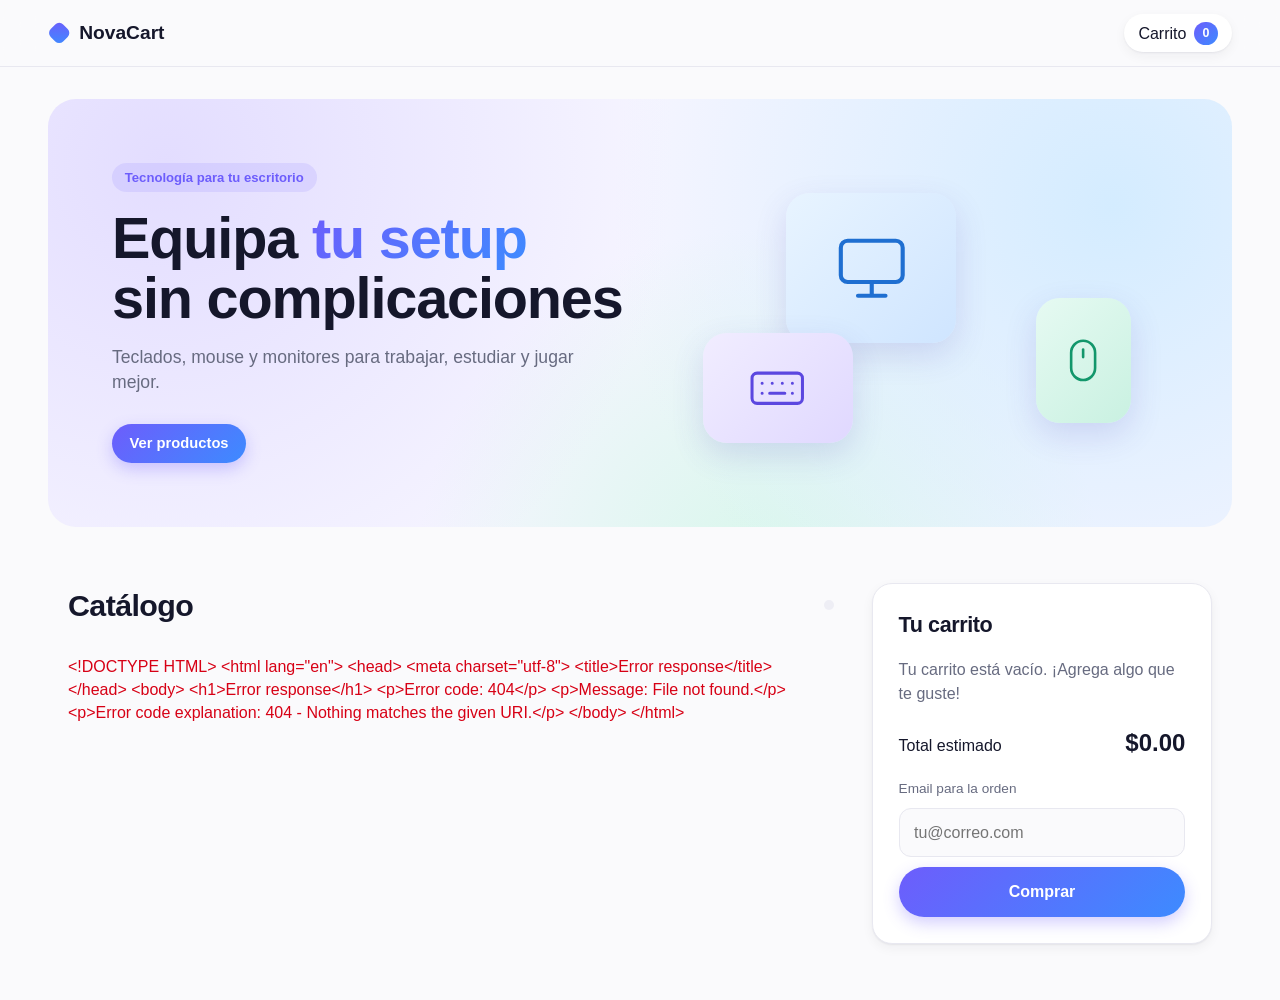
==== TiendaAPI/wwwroot/index.html @ cb54d962 "Fases 5 y 6: tienda web conectada a la API y mejoras de seguridad - Agrega la tienda en wwwroot: cat" ====
<!DOCTYPE html>
<html lang="es">
<head>
  <meta charset="utf-8">
  <meta name="viewport" content="width=device-width, initial-scale=1">
  <title>NovaCart · Tienda</title>
  <link rel="stylesheet" href="css/styles.css">
</head>
<body>
  <header class="topbar">
    <a class="brand" href="/"><span class="logo-mark" aria-hidden="true"></span>NovaCart</a>
    <a class="cart-link" href="#cart">
      Carrito <span id="cart-count" class="badge" aria-label="productos en el carrito">0</span>
    </a>
  </header>

  <main>
    <section class="hero" aria-labelledby="hero-title">
      <div class="hero-text">
        <span class="eyebrow">Tecnología para tu escritorio</span>
        <h1 id="hero-title">Equipa <span class="grad">tu setup</span><br>sin complicaciones</h1>
        <p>Teclados, mouse y monitores para trabajar, estudiar y jugar mejor.</p>
        <a class="btn primary hero-cta" href="#catalog">Ver productos</a>
      </div>
      <div class="hero-art" aria-hidden="true">
        <div class="float-tile tono-cielo t1">
          <svg viewBox="0 0 24 24" fill="none" stroke="currentColor" stroke-width="1.2" stroke-linecap="round" stroke-linejoin="round"><rect x="3" y="4" width="18" height="12" rx="2"/><path d="M8 20h8M12 16v4"/></svg>
        </div>
        <div class="float-tile tono-lavanda t2">
          <svg viewBox="0 0 24 24" fill="none" stroke="currentColor" stroke-width="1.2" stroke-linecap="round" stroke-linejoin="round"><rect x="2" y="6" width="20" height="12" rx="2"/><path d="M6 10h.01M10 10h.01M14 10h.01M18 10h.01M6 14h.01M18 14h.01M9 14h6"/></svg>
        </div>
        <div class="float-tile tono-menta t3">
          <svg viewBox="0 0 24 24" fill="none" stroke="currentColor" stroke-width="1.2" stroke-linecap="round" stroke-linejoin="round"><rect x="6.5" y="3" width="11" height="18" rx="5.5"/><path d="M12 7v3.5"/></svg>
        </div>
      </div>
    </section>

    <div class="layout">
      <section id="catalog" class="catalog" aria-labelledby="catalog-title">
        <div class="catalog-head">
          <h2 id="catalog-title">Catálogo</h2>
          <div id="filters" class="filters" role="group" aria-label="Filtrar por categoría"></div>
        </div>
        <p id="catalog-status" class="status" role="status">Cargando productos…</p>
        <ul id="products" class="products"></ul>
      </section>

      <aside id="cart" class="cart" aria-labelledby="cart-title">
        <h2 id="cart-title">Tu carrito</h2>

        <div id="confirmation" class="confirmation" hidden>
          <div class="check" aria-hidden="true">✓</div>
          <h3>¡Compra registrada!</h3>
          <dl>
            <dt>Orden</dt><dd id="conf-id"></dd>
            <dt>Total cobrado</dt><dd id="conf-total"></dd>
            <dt>Estado</dt><dd id="conf-estado"></dd>
          </dl>
          <button id="conf-close" type="button" class="btn">Seguir comprando</button>
        </div>

        <div id="cart-content">
          <p id="cart-empty" class="muted">Tu carrito está vacío. ¡Agrega algo que te guste!</p>
          <ul id="cart-items" class="cart-items"></ul>
          <div class="cart-summary">
            <span>Total estimado</span>
            <strong id="cart-total">$0.00</strong>
          </div>

          <form id="checkout" class="checkout" novalidate>
            <label for="email">Email para la orden</label>
            <input id="email" name="email" type="email" autocomplete="email" required placeholder="tu@correo.com">
            <button id="checkout-btn" type="submit" class="btn primary">Comprar</button>
            <p id="checkout-msg" class="message" role="alert"></p>
          </form>
        </div>
      </aside>
    </div>
  </main>

  <div id="toast" class="toast" role="status" aria-live="polite"></div>

  <script src="js/app.js"></script>
</body>
</html>
---- TiendaAPI/wwwroot/css/styles.css ----
/* NovaCart · claro, moderno y con color */
:root {
  --bg: #fafafc;
  --surface: #ffffff;
  --text: #15172b;
  --muted: #676b80;
  --line: #e8e8f0;
  --violet: #6d5dfc;
  --blue: #3d8bff;
  --grad: linear-gradient(135deg, var(--violet), var(--blue));
  --danger: #d70015;
  --success: #12976b;
  --radius: 20px;
  --shadow-sm: 0 1px 2px rgba(21, 23, 43, 0.06), 0 4px 12px rgba(21, 23, 43, 0.05);
  --shadow-lg: 0 12px 32px rgba(77, 70, 180, 0.16);
  font-family: -apple-system, BlinkMacSystemFont, "Segoe UI", Roboto, "Helvetica Neue", sans-serif;
  color: var(--text);
  background: var(--bg);
  -webkit-font-smoothing: antialiased;
  scroll-behavior: smooth;
}

* { box-sizing: border-box; }

body { margin: 0; line-height: 1.45; }

h1, h2, h3 { margin: 0; letter-spacing: -0.02em; }

/* ---------- Tonos por tipo de producto ---------- */
.tono-lavanda { background: linear-gradient(135deg, #f1edff, #e0d8ff); color: #5b47e0; }
.tono-menta   { background: linear-gradient(135deg, #e6faf2, #c9f1e1); color: #12976b; }
.tono-cielo   { background: linear-gradient(135deg, #e8f4ff, #cfe5ff); color: #1f6fd1; }
.tono-durazno { background: linear-gradient(135deg, #fff2e8, #ffdcc6); color: #d9622b; }

/* ---------- Barra superior ---------- */
.topbar {
  position: sticky;
  top: 0;
  z-index: 20;
  display: flex;
  align-items: center;
  justify-content: space-between;
  padding: 0.9rem clamp(1.25rem, 4vw, 3rem);
  background: rgba(250, 250, 252, 0.8);
  backdrop-filter: saturate(180%) blur(16px);
  border-bottom: 1px solid var(--line);
}

.brand {
  display: inline-flex;
  align-items: center;
  gap: 0.55rem;
  color: var(--text);
  font-size: 1.2rem;
  font-weight: 700;
  text-decoration: none;
}

.logo-mark {
  width: 1.4rem;
  height: 1.4rem;
  border-radius: 7px;
  background: var(--grad);
  transform: rotate(45deg) scale(0.8);
}

.cart-link {
  display: inline-flex;
  align-items: center;
  gap: 0.5rem;
  padding: 0.45rem 0.9rem;
  border-radius: 999px;
  background: var(--surface);
  box-shadow: var(--shadow-sm);
  color: var(--text);
  font-weight: 500;
  text-decoration: none;
}

.badge {
  display: inline-grid;
  place-items: center;
  min-width: 1.45rem;
  height: 1.45rem;
  padding: 0 0.4rem;
  border-radius: 999px;
  background: var(--grad);
  color: #fff;
  font-size: 0.78rem;
  font-weight: 700;
}

.badge.bump { animation: bump 0.4s ease; }

@keyframes bump {
  40% { transform: scale(1.35); }
  100% { transform: scale(1); }
}

/* ---------- Portada ---------- */
.hero {
  display: grid;
  grid-template-columns: 1.2fr 1fr;
  align-items: center;
  gap: 2rem;
  max-width: 1240px;
  margin: clamp(1rem, 3vw, 2rem) auto 0;
  padding: clamp(2rem, 5vw, 4rem);
  border-radius: 28px;
  background:
    radial-gradient(circle at 10% 15%, #e3ddff 0, transparent 45%),
    radial-gradient(circle at 90% 25%, #d4ecff 0, transparent 45%),
    radial-gradient(circle at 60% 110%, #d9f7ec 0, transparent 40%),
    #f6f5ff;
  overflow: hidden;
}

@media (max-width: 1290px) { .hero { margin-inline: clamp(1.25rem, 4vw, 3rem); } }

.eyebrow {
  display: inline-block;
  margin-bottom: 1rem;
  padding: 0.3rem 0.8rem;
  border-radius: 999px;
  background: rgba(109, 93, 252, 0.12);
  color: var(--violet);
  font-size: 0.82rem;
  font-weight: 600;
}

.hero h1 {
  font-size: clamp(2.2rem, 5vw, 3.6rem);
  font-weight: 800;
  line-height: 1.05;
}

.grad {
  background: var(--grad);
  -webkit-background-clip: text;
  background-clip: text;
  color: transparent;
}

.hero p {
  max-width: 32rem;
  margin: 1rem 0 1.75rem;
  color: var(--muted);
  font-size: 1.1rem;
}

.hero-cta {
  display: inline-block;
  padding: 0.85rem 1.6rem;
  font-size: 1rem;
  text-decoration: none;
}

.hero-art {
  position: relative;
  height: 260px;
}

.float-tile {
  position: absolute;
  display: grid;
  place-items: center;
  border-radius: 24px;
  box-shadow: var(--shadow-lg);
  animation: float 6s ease-in-out infinite;
}

.float-tile svg { width: 55%; height: 55%; }

.t1 { width: 170px; height: 150px; top: 10px; left: 18%; }
.t2 { width: 150px; height: 110px; bottom: 0; left: 0; animation-delay: -2s; }
.t3 { width: 95px; height: 125px; bottom: 20px; right: 8%; animation-delay: -4s; }

@keyframes float {
  50% { transform: translateY(-12px) rotate(-2deg); }
}

@media (max-width: 760px) {
  .hero { grid-template-columns: 1fr; }
  .hero-art { display: none; }
}

/* ---------- Distribución ---------- */
.layout {
  display: grid;
  grid-template-columns: 1fr 340px;
  gap: clamp(1.5rem, 3vw, 3rem);
  max-width: 1240px;
  margin: 0 auto;
  padding: clamp(2rem, 5vw, 3.5rem) clamp(1.25rem, 4vw, 3rem);
  align-items: start;
}

@media (max-width: 900px) {
  .layout { grid-template-columns: 1fr; }
}

/* ---------- Catálogo ---------- */
.catalog { scroll-margin-top: 5rem; }

.catalog-head {
  display: flex;
  flex-wrap: wrap;
  align-items: center;
  justify-content: space-between;
  gap: 1rem;
  margin-bottom: 1.75rem;
}

.catalog-head h2 { font-size: 1.9rem; font-weight: 800; }

.filters {
  display: flex;
  flex-wrap: wrap;
  gap: 0.35rem;
  padding: 0.3rem;
  border-radius: 999px;
  background: #eeeef5;
}

.filter {
  padding: 0.45rem 1rem;
  border: none;
  border-radius: 999px;
  background: none;
  color: var(--muted);
  cursor: pointer;
  font: inherit;
  font-size: 0.92rem;
  font-weight: 500;
  transition: background 0.2s, color 0.2s, box-shadow 0.2s;
}

.filter:hover { color: var(--text); }

.filter[aria-pressed="true"] {
  background: var(--surface);
  color: var(--text);
  box-shadow: var(--shadow-sm);
}

.status { color: var(--muted); }
.status:empty { display: none; }
.status.error { color: var(--danger); }

.products {
  display: grid;
  grid-template-columns: repeat(auto-fill, minmax(200px, 1fr));
  gap: 1.5rem;
  margin: 0;
  padding: 0;
  list-style: none;
}

.card {
  display: flex;
  flex-direction: column;
  padding: 0.75rem;
  border: 1px solid var(--line);
  border-radius: var(--radius);
  background: var(--surface);
  box-shadow: var(--shadow-sm);
  transition: transform 0.25s ease, box-shadow 0.25s ease;
  animation: aparecer 0.4s ease both;
}

.card:hover {
  transform: translateY(-6px);
  box-shadow: var(--shadow-lg);
}

@keyframes aparecer {
  from { opacity: 0; transform: translateY(10px); }
}

.thumb {
  display: grid;
  place-items: center;
  width: 100%;
  aspect-ratio: 4 / 3;
  border-radius: 14px;
  object-fit: cover;
  overflow: hidden;
}

.thumb svg {
  width: 46%;
  height: 46%;
  transition: transform 0.35s ease;
}

.card:hover .thumb svg { transform: scale(1.1) rotate(-4deg); }

.card-body {
  display: flex;
  flex: 1;
  flex-direction: column;
  gap: 0.3rem;
  padding: 0.9rem 0.35rem 0.25rem;
}

.card-category {
  color: var(--violet);
  font-size: 0.74rem;
  font-weight: 700;
  letter-spacing: 0.06em;
  text-transform: uppercase;
}

.card-body h3 { font-size: 1.08rem; font-weight: 700; }

.card-desc { flex: 1; margin: 0; color: var(--muted); font-size: 0.9rem; }

.card-footer {
  display: flex;
  align-items: center;
  justify-content: space-between;
  gap: 0.75rem;
  margin-top: 0.85rem;
}

.price { font-size: 1.3rem; font-weight: 800; }

/* ---------- Botones ---------- */
.btn {
  padding: 0.55rem 1.1rem;
  border: 1px solid var(--line);
  border-radius: 999px;
  background: var(--surface);
  color: var(--text);
  cursor: pointer;
  font: inherit;
  font-size: 0.92rem;
  font-weight: 600;
  transition: transform 0.15s, box-shadow 0.2s, border-color 0.2s, filter 0.2s;
}

.btn:hover { border-color: var(--violet); }
.btn:active { transform: scale(0.97); }

.btn.primary {
  border: none;
  background: var(--grad);
  color: #fff;
  box-shadow: 0 6px 16px rgba(109, 93, 252, 0.3);
}

.btn.primary:hover {
  filter: brightness(1.08);
  box-shadow: 0 8px 22px rgba(109, 93, 252, 0.4);
}

.btn:disabled { opacity: 0.5; cursor: not-allowed; transform: none; }

.btn:focus-visible,
.filter:focus-visible,
.remove:focus-visible,
.cart-link:focus-visible,
input:focus-visible {
  outline: 2px solid var(--violet);
  outline-offset: 3px;
}

/* ---------- Carrito ---------- */
.cart {
  position: sticky;
  top: 5.5rem;
  display: flex;
  flex-direction: column;
  gap: 1.1rem;
  padding: 1.6rem;
  border: 1px solid var(--line);
  border-radius: var(--radius);
  background: var(--surface);
  box-shadow: var(--shadow-sm);
  scroll-margin-top: 5rem;
}

.cart h2 { font-size: 1.35rem; font-weight: 800; }

.muted { margin: 0; color: var(--muted); }

.cart-items { margin: 0; padding: 0; list-style: none; }

.cart-item {
  display: grid;
  grid-template-columns: 1fr auto;
  align-items: center;
  gap: 0.6rem 1rem;
  padding: 0.9rem 0;
  border-bottom: 1px solid var(--line);
  animation: aparecer 0.25s ease both;
}

.cart-item:first-child { padding-top: 0; }

.cart-item-name { font-weight: 600; }
.cart-item-unit { color: var(--muted); font-size: 0.85rem; }
.cart-item-subtotal { font-weight: 700; text-align: right; }

.qty { display: flex; align-items: center; gap: 0.5rem; }

.qty .btn {
  display: grid;
  place-items: center;
  width: 1.9rem;
  height: 1.9rem;
  padding: 0;
  font-size: 1rem;
}

.qty-value { min-width: 1.5rem; text-align: center; font-weight: 600; font-variant-numeric: tabular-nums; }

.remove {
  justify-self: end;
  border: none;
  background: none;
  color: var(--muted);
  cursor: pointer;
  font: inherit;
  font-size: 0.85rem;
}

.remove:hover { color: var(--danger); }

.cart-summary {
  display: flex;
  justify-content: space-between;
  align-items: baseline;
  margin: 1.1rem 0;
  padding-top: 0.25rem;
}

.cart-summary strong { font-size: 1.5rem; font-weight: 800; }

.checkout { display: flex; flex-direction: column; gap: 0.6rem; }

.checkout label { color: var(--muted); font-size: 0.85rem; font-weight: 500; }

.checkout input {
  padding: 0.75rem 0.9rem;
  border: 1px solid var(--line);
  border-radius: 12px;
  background: var(--bg);
  font: inherit;
  transition: border-color 0.2s, box-shadow 0.2s;
}

.checkout input:focus { border-color: var(--violet); box-shadow: 0 0 0 4px rgba(109, 93, 252, 0.12); }

.checkout .btn { padding: 0.85rem; font-size: 1rem; }

.message { margin: 0; font-size: 0.88rem; }
.message:empty { display: none; }
.message.error { color: var(--danger); }

/* ---------- Confirmación ---------- */
.confirmation {
  display: flex;
  flex-direction: column;
  align-items: center;
  gap: 0.9rem;
  text-align: center;
  animation: aparecer 0.35s ease both;
}

.confirmation[hidden] { display: none; }

.check {
  display: grid;
  place-items: center;
  width: 3.2rem;
  height: 3.2rem;
  border-radius: 50%;
  background: linear-gradient(135deg, #34d399, #12976b);
  color: #fff;
  font-size: 1.5rem;
  font-weight: 700;
  box-shadow: 0 8px 20px rgba(18, 151, 107, 0.3);
}

.confirmation h3 { color: var(--success); font-size: 1.2rem; font-weight: 800; }

.confirmation dl {
  display: grid;
  grid-template-columns: auto 1fr;
  gap: 0.5rem 1.25rem;
  width: 100%;
  margin: 0;
  text-align: left;
}

.confirmation dt { color: var(--muted); }
.confirmation dd { margin: 0; font-weight: 700; text-align: right; }

/* ---------- Aviso emergente ---------- */
.toast {
  position: fixed;
  left: 50%;
  bottom: 1.5rem;
  z-index: 30;
  padding: 0.75rem 1.25rem;
  border-radius: 999px;
  background: var(--text);
  color: #fff;
  font-size: 0.92rem;
  font-weight: 500;
  box-shadow: 0 10px 30px rgba(21, 23, 43, 0.25);
  opacity: 0;
  pointer-events: none;
  transform: translate(-50%, 20px);
  transition: opacity 0.25s, transform 0.25s;
}

.toast.visible { opacity: 1; transform: translate(-50%, 0); }

@media (prefers-reduced-motion: reduce) {
  *, *::before, *::after {
    animation: none !important;
    transition: none !important;
  }
  :root { scroll-behavior: auto; }
}
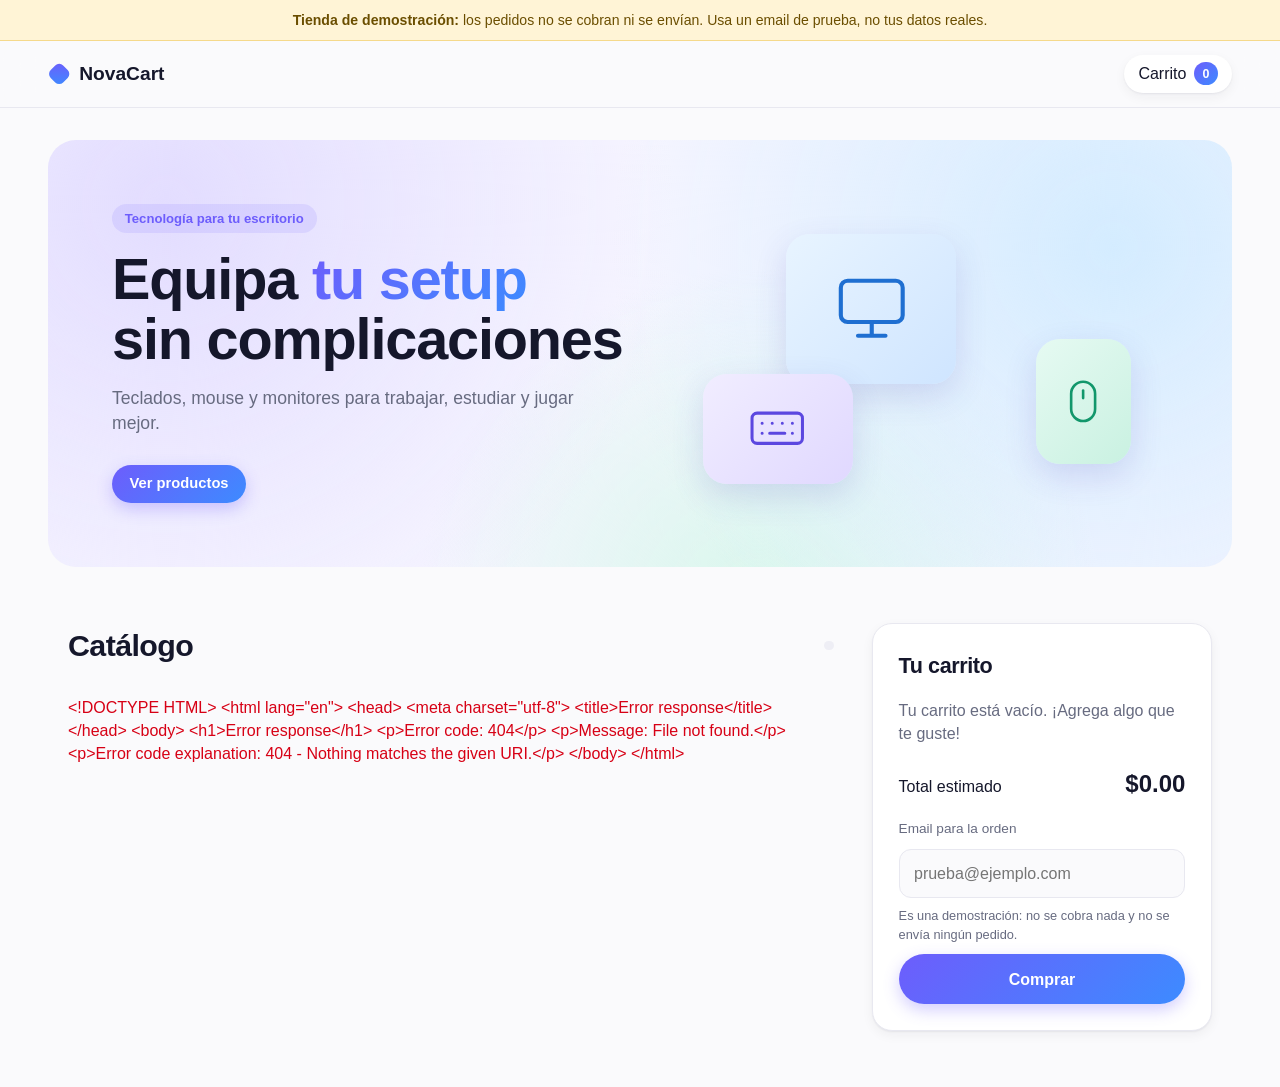
==== commit d053f836: "Preparar publicación: .NET 10, Dockerfile y aviso de demostración - Actualiza a .NET 10 (EF Core 10." ====
--- a/TiendaAPI/wwwroot/index.html
+++ b/TiendaAPI/wwwroot/index.html
@@ -7,6 +7,10 @@
   <link rel="stylesheet" href="css/styles.css">
 </head>
 <body>
+  <div class="demo-banner" role="note">
+    <strong>Tienda de demostración:</strong> los pedidos no se cobran ni se envían. Usa un email de prueba, no tus datos reales.
+  </div>
+
   <header class="topbar">
     <a class="brand" href="/"><span class="logo-mark" aria-hidden="true"></span>NovaCart</a>
     <a class="cart-link" href="#cart">
@@ -69,7 +73,8 @@
 
           <form id="checkout" class="checkout" novalidate>
             <label for="email">Email para la orden</label>
-            <input id="email" name="email" type="email" autocomplete="email" required placeholder="tu@correo.com">
+            <input id="email" name="email" type="email" autocomplete="email" required placeholder="prueba@ejemplo.com" aria-describedby="email-hint">
+            <p id="email-hint" class="hint">Es una demostración: no se cobra nada y no se envía ningún pedido.</p>
             <button id="checkout-btn" type="submit" class="btn primary">Comprar</button>
             <p id="checkout-msg" class="message" role="alert"></p>
           </form>
--- a/TiendaAPI/wwwroot/css/styles.css
+++ b/TiendaAPI/wwwroot/css/styles.css
@@ -32,6 +32,18 @@
 .tono-cielo   { background: linear-gradient(135deg, #e8f4ff, #cfe5ff); color: #1f6fd1; }
 .tono-durazno { background: linear-gradient(135deg, #fff2e8, #ffdcc6); color: #d9622b; }
 
+/* ---------- Aviso de demostración ---------- */
+.demo-banner {
+  padding: 0.6rem 1.25rem;
+  background: #fff4d6;
+  border-bottom: 1px solid #f5d98b;
+  color: #6b4e00;
+  font-size: 0.88rem;
+  text-align: center;
+}
+
+.hint { margin: 0; color: var(--muted); font-size: 0.8rem; }
+
 /* ---------- Barra superior ---------- */
 .topbar {
   position: sticky;
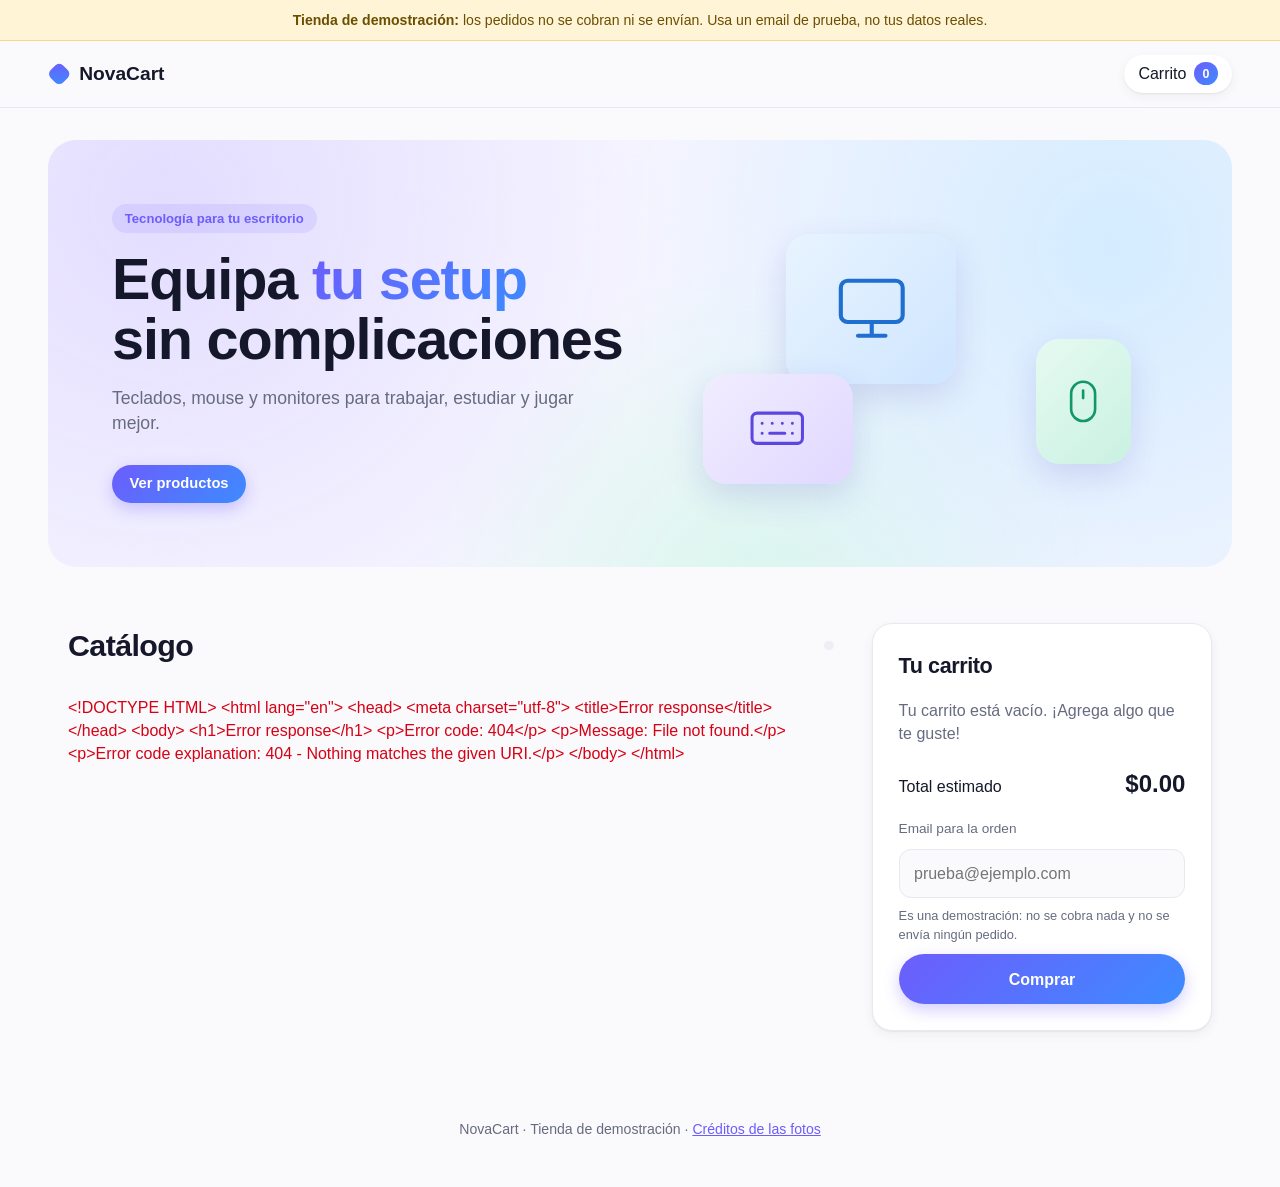
==== commit b167f2b6: "Catálogo ampliado con fotos reales y simulador de pagos" ====
--- a/TiendaAPI/wwwroot/index.html
+++ b/TiendaAPI/wwwroot/index.html
@@ -53,13 +53,21 @@
         <h2 id="cart-title">Tu carrito</h2>
 
         <div id="confirmation" class="confirmation" hidden>
-          <div class="check" aria-hidden="true">✓</div>
-          <h3>¡Compra registrada!</h3>
+          <div id="conf-check" class="check" aria-hidden="true">✓</div>
+          <h3 id="conf-titulo">Orden creada</h3>
           <dl>
             <dt>Orden</dt><dd id="conf-id"></dd>
-            <dt>Total cobrado</dt><dd id="conf-total"></dd>
+            <dt>Total</dt><dd id="conf-total"></dd>
             <dt>Estado</dt><dd id="conf-estado"></dd>
           </dl>
+
+          <div id="pago" class="pago">
+            <p class="hint">Simulación de pago: no se usa ninguna tarjeta.</p>
+            <button id="pago-ok" type="button" class="btn primary">Simular pago aprobado</button>
+            <button id="pago-no" type="button" class="btn">Simular pago rechazado</button>
+          </div>
+          <p id="pago-msg" class="message" role="status"></p>
+
           <button id="conf-close" type="button" class="btn">Seguir comprando</button>
         </div>
 
@@ -83,6 +91,10 @@
     </div>
   </main>
 
+  <footer class="footer">
+    NovaCart · Tienda de demostración · <a href="creditos.html">Créditos de las fotos</a>
+  </footer>
+
   <div id="toast" class="toast" role="status" aria-live="polite"></div>
 
   <script src="js/app.js"></script>
--- a/TiendaAPI/wwwroot/css/styles.css
+++ b/TiendaAPI/wwwroot/css/styles.css
@@ -497,6 +497,57 @@
 
 .confirmation h3 { color: var(--success); font-size: 1.2rem; font-weight: 800; }
 
+.check.pendiente { background: var(--grad); box-shadow: 0 8px 20px rgba(109, 93, 252, 0.3); }
+.check.error { background: linear-gradient(135deg, #ff6b6b, var(--danger)); box-shadow: 0 8px 20px rgba(215, 0, 21, 0.25); }
+.confirmation h3.pendiente { color: var(--violet); }
+.confirmation h3.error { color: var(--danger); }
+
+.pago {
+  display: flex;
+  flex-direction: column;
+  gap: 0.5rem;
+  width: 100%;
+  padding: 1rem;
+  border-radius: 14px;
+  background: #f6f5ff;
+}
+
+.pago[hidden] { display: none; }
+
+.pago .btn { width: 100%; padding: 0.75rem; }
+
+/* ---------- Pie de página y créditos ---------- */
+.footer {
+  padding: 2rem 1.25rem 3rem;
+  color: var(--muted);
+  font-size: 0.88rem;
+  text-align: center;
+}
+
+.footer a, .page a { color: var(--violet); }
+
+.page {
+  max-width: 1000px;
+  margin: 0 auto;
+  padding: clamp(2rem, 5vw, 3.5rem) clamp(1.25rem, 4vw, 3rem);
+}
+
+.page h1 { margin-bottom: 0.75rem; font-size: 2rem; font-weight: 800; }
+
+.credits {
+  width: 100%;
+  margin-top: 1.5rem;
+  border-collapse: collapse;
+  background: var(--surface);
+  border-radius: var(--radius);
+  overflow: hidden;
+  box-shadow: var(--shadow-sm);
+  font-size: 0.92rem;
+}
+
+.credits th, .credits td { padding: 0.75rem 1rem; border-bottom: 1px solid var(--line); text-align: left; }
+.credits th { background: #f6f5ff; font-weight: 700; }
+
 .confirmation dl {
   display: grid;
   grid-template-columns: auto 1fr;
